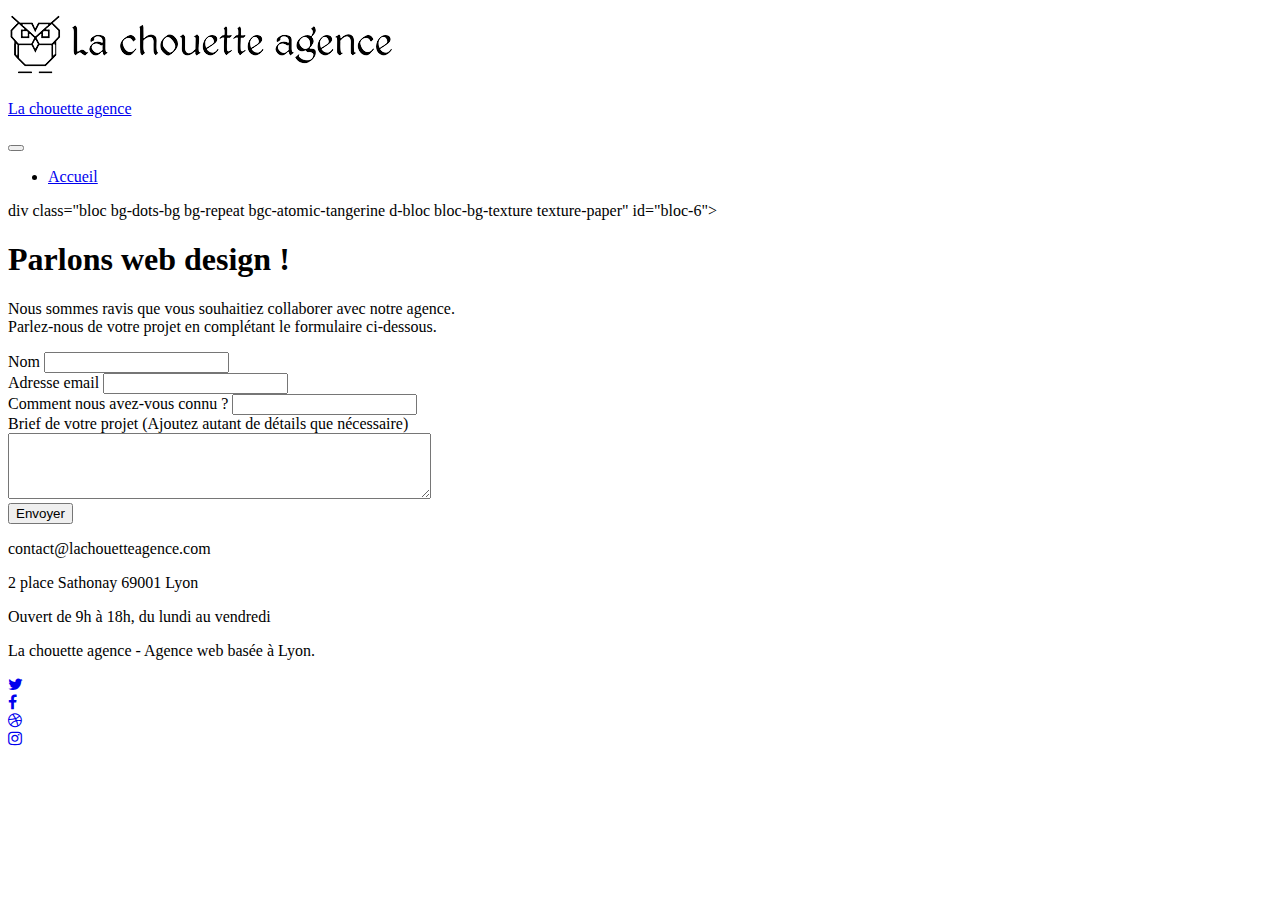
==== contact.html @ 49ca0ab7 "html" ====
<!doctype html>
<html lang="fr">
   <head>
      <meta charset="utf-8">
      <meta name="keywords" content="agence, design, lyon, la chouette agence">
      <meta name="description" content="La chouette agence est une entreprise de webdesign située à Lyon">
      <meta name="viewport" content="width=device-width, initial-scale=1.0, viewport-fit=cover">
      <meta name="robots" content="index, follow">
      <link rel="shortcut icon" type="image/jpg" href="favicon.jpg">
      <link rel="stylesheet" type="text/css" href="./css/bootstrap.min.css">
      <link rel="stylesheet" type="text/css" href="style.min.css">
      <link rel="stylesheet" type="text/css" href="./css/font-awesome.css">
      <link rel="stylesheet" type="text/css" href="./css/et-line.min.css">
      <link href="https://anissa95.github.io/P4_original/index.html" rel="canonical">
      <meta property="og:locale" content="fr_FR">
      <meta property="og:type" content="website">
      <meta property="og:title" content="la chouette agence">
      <meta property="og:url" content="https://anissa95.github.io/P4_original/index.html">
      <meta property="og:description" content="Créez votre site web avec La chouette agence située à Lyon ">
      <meta property="og:image" content="https://anissa95.github.io/P4/img/la-chouette-agence-banniere.jpg">
      <meta property="og:site_name" content="La chouette agence Entreprise Webdesign à Lyon">
      <script defer src="./js/jquery-2.1.0.min.js"></script>
      <script defer src="./js/bootstrap.min.js"></script>
      <script defer src="./js/blocs.min.js"></script>
      <script defer src="./js/jquery.touchSwipe.min.js"></script>
      <script defer src="./js/gmaps.min.js"></script>
      <title>Formulaire de contact</title>
   </head>
   <body>
      <header>
         <div class="bloc bgc-white l-bloc " id="bloc-0">
            <div class="container bloc-sm">
               <nav class="navbar row">
                  <div class="navbar-header">
                     <a class="navbar-brand" href="index.html"title="page d'accueil">
                        <img src="img/la-chouette-agence.png" alt="bannière"/>
                        <p>La chouette agence</p>
                     </a>
                     <button id="nav-toggle" type="button" class="ui-navbar-toggle navbar-toggle" data-toggle="collapse" data-target=".navbar-1">
                     <span class="sr-only">Toggle navigation</span>
                     <span class="icon-bar"></span>
                     <span class="icon-bar"></span>
                     <span class="icon-bar"></span>
                     </button>
                  </div>
                  <div class="collapse navbar-collapse navbar-1 special-dropdown-nav">
                     <ul class="site-navigation nav navbar-nav">
                        <li>
                           <a href="index.html">Accueil</a>
                        </li>
                     </ul>
                  </div>
               </nav>
            </div>
         </div>
      </header>
      <main>
         div class="bloc bg-dots-bg bg-repeat bgc-atomic-tangerine d-bloc bloc-bg-texture texture-paper" id="bloc-6">
         <div class="container bloc-lg">
            <div class="row">
               <div class="col-sm-12">
                  <h1 class="text-center hero-bloc-text tc-white">
                     Parlons web design !
                  </h1>
                  <p class="text-center mg-lg tc-white tight-width-whitespace">
                     Nous sommes ravis que vous souhaitiez collaborer avec notre agence.<br>
                     Parlez-nous de votre projet en complétant le formulaire ci-dessous.
                  </p>
               </div>
            </div>
         </div>
         <div class="bloc bgc-white l-bloc" id="bloc-7">
            <div class="container bloc-lg">
               <div class="row">
                  <div class="col-sm-6">
                     <form id="form_1" novalidate success-msg="Your message has been sent." fail-msg="Sorry it seems that our mail server is not responding, Sorry for the inconvenience!">
                        <div class="form-group">
                           <label>
                           Nom
                           <input id="name" class="form-control" title="entrez votre nom"required />
                           </label>
                        </div>
                        <div class="form-group">
                           <label>
                           Adresse email
                           <input id="email" class="form-control" title="entrez votre email" required />
                           </label>
                        </div>
                        <div class="form-group">
                           <label>
                           Comment nous avez-vous connu ?
                           <input class="form-control" title="comment nous avez-vous connu" required id="input_504" />
                           </label>
                        </div>
                        <div class="form-group">
                           <label>
                           Brief de votre projet (Ajoutez autant de détails que nécessaire)<br>
                           <textarea id="message" class="form-control" rows="4" cols="50" title="Détaillez le projet"required></textarea>
                           </label>
                        </div>
                        <button class="bloc-button btn btn-lg btn-block cta-hero btn-atomic-tangerine" title="Envoi du formulaire"type="submit">
                        Envoyer
                        </button>
                     </form>
                  </div>
                  <div class="col-sm-6">
                     <p>contact@lachouetteagence.com</p>
                     <p>2 place Sathonay 69001 Lyon</p>
                     <p>Ouvert de 9h à 18h, du lundi au vendredi</p>
                  </div>
               </div>
            </div>
         </div>
      </main>
      <section>
         <a class="bloc-button btn btn-d scrollToTop" onclick="scrollToTarget('1')"></a>
      </section>
      <footer>
         <div class="col-sm-12">
         <p>La chouette agence - Agence web basée à Lyon.</p>
         <div class="row row-no-gutters social">
         <div class="col-sm-3">
            <div class="text-center">
               <a class="social" href="contact.html" title="Twitter"><span class="fa fa-twitter icon-md"></span></a>
            </div>
         </div>
         <div class="col-sm-3">
            <div class="text-center">
               <a class="social" href="contact.html" title="Facebook"><span class="fa fa-facebook icon-md"></span></a>
            </div>
         </div>
         <div class="col-sm-3">
            <div class="text-center">
               <a class="social" href="contact.html" title="Dribble"><span class="fa fa-dribbble icon-md"></span></a>
            </div>
         </div>
         <div class="col-sm-3">
            <div class="text-center">
               <a class="social" href="contact.html" title="Instagram"><span class="fa fa-instagram icon-md"></span></a>
            </div>
         </div>
      </footer>
   </body>
</html>
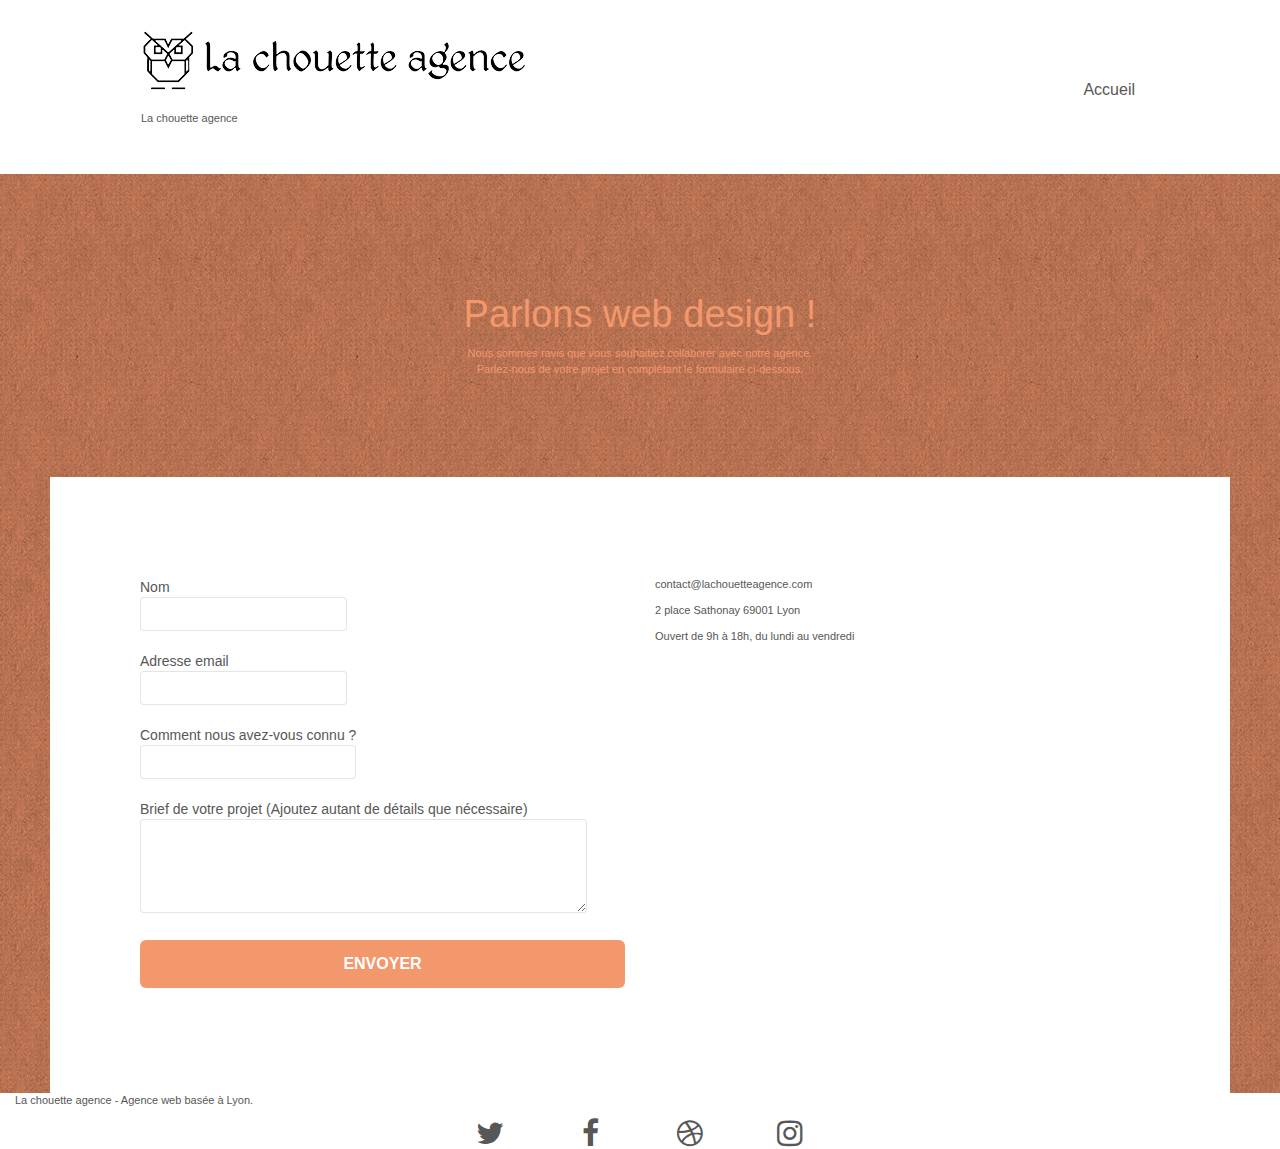
==== commit 81bf995b: "modifs html" ====
--- a/contact.html
+++ b/contact.html
@@ -2,7 +2,6 @@
 <html lang="fr">
    <head>
       <meta charset="utf-8">
-      <meta name="keywords" content="agence, design, lyon, la chouette agence">
       <meta name="description" content="La chouette agence est une entreprise de webdesign située à Lyon">
       <meta name="viewport" content="width=device-width, initial-scale=1.0, viewport-fit=cover">
       <meta name="robots" content="index, follow">
@@ -55,7 +54,7 @@
          </div>
       </header>
       <main>
-         div class="bloc bg-dots-bg bg-repeat bgc-atomic-tangerine d-bloc bloc-bg-texture texture-paper" id="bloc-6">
+         <div class="bloc bg-dots-bg bg-repeat bgc-atomic-tangerine d-bloc bloc-bg-texture texture-paper" id="bloc-6">
          <div class="container bloc-lg">
             <div class="row">
                <div class="col-sm-12">
--- a/style.min.css
+++ b/style.min.css
@@ -0,0 +1,1042 @@
+body {
+    margin: 0;
+    padding: 0;
+    background: #FFF;
+    overflow-x: hidden;
+    
+}
+
+
+a,
+button {
+    transition: all .3s ease-in-out;
+    outline: none!important;
+}
+
+a:hover {
+    text-decoration: none;
+    cursor: pointer;
+}
+
+#page-loading-blocs-notifaction {
+    position: fixed;
+    top: 0;
+    bottom: 0;
+    width: 100%;
+    z-index: 100000;
+    background: #FFFFFF url("img/pageload-spinner.gif") no-repeat center center;
+}
+
+.bloc {
+    width: 100%;
+    clear: both;
+    background: 50% 50% no-repeat;
+    padding: 0 50px;
+    -webkit-background-size: cover;
+    -moz-background-size: cover;
+    -o-background-size: cover;
+    background-size: cover;
+    position: relative;
+}
+
+.bloc .container {
+    padding-left: 0;
+    padding-right: 0;
+}
+
+.bloc-lg {
+    padding: 100px 50px;
+}
+
+.bloc-md {
+    padding: 50px;
+}
+
+.bloc-sm {
+    padding: 20px 50px;
+}
+
+.bg-center,
+.bg-l-edge,
+.bg-r-edge,
+.bg-t-edge,
+.bg-b-edge,
+.bg-tl-edge,
+.bg-bl-edge,
+.bg-tr-edge,
+.bg-br-edge,
+.bg-repeat {
+    -webkit-background-size: auto!important;
+    -moz-background-size: auto!important;
+    -o-background-size: auto!important;
+    background-size: auto!important;
+}
+
+.bg-repeat {
+    background: repeat;
+}
+
+.bg-t-edge {
+    background: top no-repeat;
+}
+
+.bloc-bg-texture::before {
+    content: "";
+    background-size: 2px 2px;
+    position: absolute;
+    top: 0;
+    bottom: 0;
+    left: 0;
+    right: 0;
+}
+
+.texture-paper::before {
+    background: url("img/texture-paper.png");
+    background-size: 280px 280px;
+}
+
+.b-parallax {
+    background-attachment: fixed;
+}
+
+.d-bloc {
+    color: rgba(255, 255, 255, .7);
+}
+
+.d-bloc button:hover {
+    color: rgba(255, 255, 255, .9);
+}
+
+.d-bloc .icon-round,
+.d-bloc .icon-square,
+.d-bloc .icon-rounded,
+.d-bloc .icon-semi-rounded-a,
+.d-bloc .icon-semi-rounded-b {
+    border-color: rgba(255, 255, 255, .9);
+}
+
+.d-bloc .divider-h span {
+    border-color: rgba(255, 255, 255, .2);
+}
+
+.d-bloc .a-btn,
+.d-bloc .navbar a,
+.d-bloc .navbar-brand,
+.d-bloc a .icon-sm,
+.d-bloc a .icon-md,
+.d-bloc a .icon-lg,
+.d-bloc a .icon-xl,
+.d-bloc h1 a,
+.d-bloc h2 a,
+.d-bloc h3 a,
+.d-bloc h4 a,
+.d-bloc h5 a,
+.d-bloc h6 a,
+.d-bloc p a {
+    color: rgba(255, 255, 255, .6);
+}
+
+.d-bloc .a-btn:hover,
+.d-bloc .navbar a:hover,
+.d-bloc .navbar-brand:hover,
+.d-bloc a:hover .icon-sm,
+.d-bloc a:hover .icon-md,
+.d-bloc a:hover .icon-lg,
+.d-bloc a:hover .icon-xl,
+.d-bloc h1 a:hover,
+.d-bloc h2 a:hover,
+.d-bloc h3 a:hover,
+.d-bloc h4 a:hover,
+.d-bloc h5 a:hover,
+.d-bloc h6 a:hover,
+.d-bloc p a:hover {
+    color: rgba(255, 255, 255, 1);
+}
+
+.d-bloc .navbar-toggle .icon-bar {
+    background: rgba(255, 255, 255, 1);
+}
+
+.d-bloc .btn-wire,
+.d-bloc .btn-wire:hover {
+    color: rgba(255, 255, 255, 1);
+    border-color: rgba(255, 255, 255, 1);
+}
+
+.d-bloc .panel {
+    color: rgba(0, 0, 0, .5);
+}
+
+.d-bloc .panel button:hover {
+    color: rgba(0, 0, 0, .7);
+}
+
+.d-bloc .panel icon {
+    border-color: rgba(0, 0, 0, .7);
+}
+
+.d-bloc .panel .divider-h span {
+    border-color: rgba(0, 0, 0, .1);
+}
+
+.d-bloc .panel .a-btn {
+    color: rgba(0, 0, 0, .6);
+}
+
+.d-bloc .panel .a-btn:hover {
+    color: rgba(0, 0, 0, 1);
+}
+
+.d-bloc .panel .btn-wire,
+.d-bloc .panel .btn-wire:hover {
+    color: rgba(0, 0, 0, .7);
+    border-color: rgba(0, 0, 0, .3);
+}
+
+.d-bloc .panel,
+.l-bloc {
+    color: rgba(0, 0, 0, .5);
+}
+
+.d-bloc .panel button:hover,
+.l-bloc button:hover {
+    color: rgba(0, 0, 0, .7);
+}
+
+.l-bloc .icon-round,
+.l-bloc .icon-square,
+.l-bloc .icon-rounded,
+.l-bloc .icon-semi-rounded-a,
+.l-bloc .icon-semi-rounded-b {
+    border-color: rgba(0, 0, 0, .7);
+}
+
+.d-bloc .panel .divider-h span,
+.l-bloc .divider-h span {
+    border-color: rgba(0, 0, 0, .1);
+}
+
+.d-bloc .panel .a-btn,
+.l-bloc .a-btn,
+.l-bloc .navbar a,
+.l-bloc .navbar-brand,
+.l-bloc a .icon-sm,
+.l-bloc a .icon-md,
+.l-bloc a .icon-lg,
+.l-bloc a .icon-xl,
+.l-bloc h1 a,
+.l-bloc h2 a,
+.l-bloc h3 a,
+.l-bloc h4 a,
+.l-bloc h5 a,
+.l-bloc h6 a,
+.l-bloc p a {
+    color: rgba(0, 0, 0, .6);
+}
+
+.d-bloc .panel .a-btn:hover,
+.l-bloc .a-btn:hover,
+.l-bloc .navbar a:hover,
+.l-bloc .navbar-brand:hover,
+.l-bloc a:hover .icon-sm,
+.l-bloc a:hover .icon-md,
+.l-bloc a:hover .icon-lg,
+.l-bloc a:hover .icon-xl,
+.l-bloc h1 a:hover,
+.l-bloc h2 a:hover,
+.l-bloc h3 a:hover,
+.l-bloc h4 a:hover,
+.l-bloc h5 a:hover,
+.l-bloc h6 a:hover,
+.l-bloc p a:hover {
+    color: rgba(0, 0, 0, 1);
+}
+
+.l-bloc .navbar-toggle .icon-bar {
+    color: rgba(0, 0, 0, .6);
+}
+
+.d-bloc .panel .btn-wire,
+.d-bloc .panel .btn-wire:hover,
+.l-bloc .btn-wire,
+.l-bloc .btn-wire:hover {
+    color: rgba(0, 0, 0, .7);
+    border-color: rgba(0, 0, 0, .3);
+}
+
+.voffset {
+    margin-top: 30px;
+}
+
+.voffset-lg {
+    margin-top: 80px;
+}
+
+.row-no-gutters {
+    margin-right: 0;
+    margin-left: 0;
+}
+
+.row.row-no-gutters > [class^="col-"],
+.row.row-no-gutters > [class*=" col-"] {
+    padding-right: 0;
+    padding-left: 0;
+}
+
+#bloc-1-hero h1 {
+    font-size: 32px;
+}
+
+.navbar {
+    margin-bottom: 0;
+    z-index: 1;
+}
+
+.navbar-brand {
+    height: auto;
+    padding: 3px 15px;
+    font-size: 25px;
+    font-weight: normal;
+    font-weight: 600;
+    line-height: 44px;
+}
+
+.navbar-brand img {
+    max-height: 200px;
+    margin: 0 5px 0 0;
+    display: inline;
+}
+
+.navbar-brand img[src$=svg] {
+    min-width: 100px;
+}
+
+.nav-center .navbar-brand img {
+    margin: 0;
+}
+
+.navbar .nav {
+    padding-top: 2px;
+    margin-right: -16px;
+    float: right;
+    z-index: 1;
+}
+
+.nav > li {
+    float: left;
+    margin-top: 4px;
+    font-size: 16px;
+}
+
+.navbar-nav .open .dropdown-menu > li > a {
+    text-align: inherit;
+}
+
+.nav > li a:hover,
+.nav > li a:focus {
+    background: transparent;
+}
+
+.navbar-toggle {
+    margin: 10px 10px 0 0;
+    border: 0px;
+}
+
+.navbar-toggle:hover {
+    background: transparent!important;
+}
+
+.navbar-toggle .icon-bar {
+    background-color: rgba(0, 0, 0, .5);
+    width: 26px;
+}
+
+.nav-invert .navbar .nav {
+    float: left;
+}
+
+.nav-invert .navbar-header,
+.nav-invert .navbar-brand {
+    float: right;
+    position: relative;
+    z-index: 2;
+}
+
+@media (min-width: 768px) {
+    .site-navigation {
+        position: absolute;
+        top: 50%;
+        right: 20px;
+        transform: translate(0, -50%);
+        -webkit-transform: translateY(-50%);
+    }
+    .nav > li .dropdown-menu a,
+    .nav > li .dropdown-menu a:hover {
+        color: #484848;
+    }
+    .nav-invert .site-navigation {
+        left: 0;
+        right: 0;
+    }
+    .nav-center {
+        text-align: center;
+    }
+    .nav-center .navbar-header {
+        width: 100%;
+    }
+    .nav-center .navbar-header,
+    .nav-center .navbar-brand,
+    .nav-center .nav > li {
+        float: none;
+        display: inline-block;
+    }
+    .nav-center .site-navigation {
+        position: relative;
+        width: 100%;
+        right: 0;
+        margin-right: 0px;
+        margin-top: 20px;
+    }
+    .nav-center.mini-nav .navbar-toggle {
+        float: none;
+        margin: 10px auto 0;
+    }
+}
+
+.nav > li > .dropdown a {
+    background: none!important;
+    display: block;
+    padding: 14px 15px;
+}
+
+nav .caret {
+    margin: 0 5px;
+}
+
+.dropdown-menu .dropdown-menu {
+    top: -8px;
+    left: 100%;
+}
+
+.dropdown-menu .dropmenu-flow-right {
+    top: 100%;
+    left: 0;
+    margin-left: -1px;
+    border-top-left-radius: 0;
+    border-top-right-radius: 0;
+}
+
+.dropdown-menu .dropdown span {
+    border: 4px solid black;
+    border-top-color: transparent;
+    border-right-color: transparent;
+    border-bottom-color: transparent;
+    margin: 6px -5px 0 0!important;
+    float: right;
+}
+
+.mg-md {
+    margin-top: 10px;
+    margin-bottom: 20px;
+}
+
+.mg-lg {
+    margin-top: 10px;
+    margin-bottom: 40px;
+}
+
+.btn {
+    margin: 0 5px 5px 0;
+}
+
+.btn.pull-right {
+    margin: 0 0 5px 5px;
+}
+
+.btn-d,
+.btn-d:hover,
+.btn-d:focus {
+    color: #FFF;
+    background: rgba(0, 0, 0, .3);
+}
+
+button {
+    outline: none!important;
+}
+
+.btn-rd {
+    border-radius: 40px;
+}
+
+.btn-clean {
+    border: 1px solid rgba(0, 0, 0, .08);
+    border-bottom-color: rgba(0, 0, 0, .1);
+    text-shadow: 0 1px 0 rgba(0, 0, 1, .1);
+    box-shadow: 0 1px 3px rgba(0, 0, 1, .25), inset 0 1px 0 0 rgba(255, 255, 255, .15);
+}
+
+.icon-md {
+    font-size: 30px!important;
+}
+
+.icon-lg {
+    font-size: 60px!important;
+}
+
+.sm-shadow {
+    text-shadow: 0 1px 2px rgba(0, 0, 0, .3);
+}
+
+.panel-sq,
+.panel-sq .panel-heading,
+.panel-sq .panel-footer {
+    border-radius: 0;
+}
+
+.panel-rd {
+    border-radius: 30px;
+}
+
+.panel-rd .panel-heading {
+    border-radius: 29px 29px 0 0;
+}
+
+.panel-rd .panel-footer {
+    border-radius: 0 0 29px 29px;
+}
+
+.form-control {
+    border-color: rgba(0, 0, 0, .1);
+    box-shadow: none;
+}
+
+.scrollToTop {
+    width: 40px;
+    height: 40px;
+    position: fixed;
+    bottom: 20px;
+    right: 20px;
+    opacity: 0;
+    z-index: 500;
+    transition: all .3s ease-in-out;
+}
+
+.scrollToTop span {
+    margin-top: 6px;
+}
+
+.showScrollTop {
+    font-size: 14px;
+    opacity: 1;
+}
+
+a[data-lightbox] {
+    position: relative;
+    display: block;
+    text-align: center;
+}
+
+a[data-lightbox]:hover::before {
+    content: "+";
+    font-family: "HelveticaNeue-Light", "Helvetica Neue Light", "Helvetica Neue", Helvetica, Arial;
+    font-size: 32px;
+    width: 50px;
+    height: 50px;
+    margin-left: -25px;
+    border-radius: 50%;
+    background: rgba(0, 0, 0, .6);
+    color: #FFF;
+    font-weight: 100;
+    z-index: 1;
+    position: absolute;
+    top: 50%;
+    transform: translateY(-50%);
+    -webkit-transform: translateY(-50%);
+}
+
+a[data-lightbox]:hover img {
+    opacity: 0.6;
+    -webkit-animation-fill-mode: none;
+    animation-fill-mode: none;
+}
+
+#lightbox-modal {
+    display: flex;
+    align-items: center;
+}
+
+#lightbox-modal .modal-dialog {
+    width: 90%;
+    max-width: 900px;
+    margin: 0 auto 0;
+}
+
+#lightbox-modal .modal-dialog img {
+    max-height: 90vh;
+    margin: 0 auto;
+}
+
+.lightbox-caption {
+    padding: 20px;
+    color: #FFF;
+    background: rgba(0, 0, 0, .5);
+    position: absolute;
+    left: 15px;
+    right: 15px;
+    bottom: 5px;
+}
+
+.close-lightbox {
+    color: #FFF;
+    font-size: 30px;
+    position: absolute;
+    top: 20px;
+    right: 20px;
+    z-index: 20;
+    background: rgba(0, 0, 0, .5);
+    border: none;
+    line-height: 30px;
+    padding: 0 9px 5px;
+    opacity: 0.3;
+}
+
+.close-lightbox:hover,
+.next-lightbox:hover,
+.prev-lightbox:hover {
+    opacity: 1.0;
+    color: #FFF;
+}
+
+.next-lightbox,
+.prev-lightbox {
+    font-size: 20px;
+    color: rgba(255, 255, 255, .9);
+    background: rgba(0, 0, 0, .5);
+    transition: all .2s ease-in-out;
+    position: absolute;
+    top: 45%;
+    z-index: 1;
+    opacity: 0.4;
+}
+
+.next-lightbox {
+    padding: 6px 8px 1px 13px;
+    right: 25px;
+}
+
+.prev-lightbox {
+    padding: 6px 13px 1px 10px;
+    left: 25px;
+}
+
+.snapshot-lb .modal-body {
+    padding-bottom: 45px;
+}
+
+.snapshot-lb .lightbox-caption {
+    padding: 0;
+    color: rgba(0, 0, 0, .5);
+    background: none;
+}
+
+h1,
+h2,
+h3,
+h4,
+h5,
+h6,
+p,
+label,
+.btn,
+a {
+    font-family: "helvetica";
+    font-weight: 400;
+    color: #575757!important;
+}
+
+.container {
+    max-width: 1000px;
+}
+
+.hero-bloc-text {
+    font-size: 38px;
+}
+
+.hero-bloc-text-sub {
+    font-size: 36px;
+}
+
+.statement-bloc-text {
+    line-height: 26px;
+    font-style: italic;
+    font-size: 20px;
+    text-align: center;
+    font-weight: lighter;
+    max-width: 520px;
+    margin: auto auto auto auto;
+}
+
+p {
+    font-size: 11px;
+}
+
+.tight-width-whitespace {
+    max-width: 600px;
+    margin: auto auto auto auto;
+}
+
+.h1 {
+    font-size: 20px;
+    font-family: "Open Sans";
+}
+
+.cta-hero {
+    margin-top: 22px;
+    color: #FFFFFF!important;
+    text-transform: uppercase;
+    padding: 12px 28px 12px 28px;
+    font-size: 16px;
+    font-weight: 700;
+}
+
+.social {
+    max-width: 400px;
+    margin: auto auto auto auto;
+}
+
+h2 {
+    font-size: 22px;
+    line-height: 1.4em;
+}
+
+h3 {
+    font-size: 15px;
+    text-transform: uppercase;
+    font-weight: 700;
+    color: #333333!important;
+}
+
+.med-width-whitespace {
+    max-width: 800px;
+    margin: auto auto auto auto;
+    box-shadow: 0px 0px 0px #000000;
+}
+
+h1 {
+    color: #333333!important;
+}
+
+h4 {
+    color: #333333!important;
+}
+
+.icons {
+    margin-bottom: 14px;
+    margin-top: 24px;
+}
+
+.white {
+    color: #FFFFFF!important;
+}
+
+.portfolio-thumb {
+    margin-bottom: 24px;
+}
+
+.portfolio-row {
+    margin-bottom: 44px;
+    margin-top: 50px;
+}
+
+.avatar {
+    box-shadow: 0px 4px 9px rgba(0, 0, 0, 0.3);
+}
+
+.black-background {
+    background-color: rgba(165, 147, 99, 0.7);
+    padding: 40px 40px 40px 40px;
+}
+
+.bold-link {
+    font-weight: 900;
+    text-decoration: underline!important;
+}
+
+.bgc-white {
+    background-color: #FFFFFF;
+}
+
+.bgc-dark-slate-blue {
+    background-color: #364577;
+}
+
+.bgc-atomic-tangerine {
+    background-color: #F3976C;
+}
+
+.tc-white {
+    color: #F3976C!important;
+}
+
+.btn-atomic-tangerine {
+    background: #F3976C;
+    color: #FFFFFF!important;
+}
+
+.btn-atomic-tangerine:hover {
+    background: #c27956!important;
+    color: #FFFFFF!important;
+}
+
+.ltc-white {
+    color: #FFFFFF!important;
+}
+
+.ltc-white:hover {
+    color: #cccccc!important;
+}
+
+.ltc-atomic-tangerine {
+    color: #F3976C!important;
+}
+
+.ltc-atomic-tangerine:hover {
+    color: #c27956!important;
+}
+
+.icon-dark-slate-blue {
+    color: #364577!important;
+    border-color: #364577!important;
+}
+
+.bg-dots-bg {
+    background-image: url("img/dots-bg.png");
+}
+
+.bg-lines-h2-bg {
+    background-image: url("img/lines-h2-bg.png");
+}
+
+.bg-banniere {
+    background-image: url("img/la-chouette-agence-banniere.jpg");
+}
+
+.bg-presentation {
+    background-image: url("img/image-de-presentation.bmp");
+}
+
+@media (max-width: 1024px) {
+    .bloc {
+        padding-left: 20px;
+        padding-right: 20px;
+    }
+    .bloc.full-width-bloc,
+    .bloc-tile-2.full-width-bloc .container,
+    .bloc-tile-3.full-width-bloc .container,
+    .bloc-tile-4.full-width-bloc .container {
+        padding-left: 0;
+        padding-right: 0;
+    }
+}
+
+@media (max-width: 992px) and (min-width: 768px) {
+    .navbar .nav {
+        max-width: 80%
+    }
+    .nav-center.navbar .nav {
+        max-width: 100%
+    }
+}
+
+@media only screen and (min-device-width: 768px) and (max-device-width: 1024px) and (orientation: landscape) {
+    .b-parallax {
+        background-attachment: scroll;
+    }
+}
+
+@media only screen and (min-device-width: 1024px) and (max-device-width: 1366px) and (-webkit-min-device-pixel-ratio: 1.5) {
+    .b-parallax {
+        background-attachment: scroll;
+    }
+}
+
+@media (max-width: 991px) {
+    .container {
+        width: 100%;
+    }
+    .b-parallax {
+        background-attachment: scroll;
+    }
+    .page-container,
+    #hero-bloc {
+        overflow-x: hidden;
+        position: relative;
+    }
+    .bloc {
+        padding-left: constant(safe-area-inset-left);
+        padding-right: constant(safe-area-inset-right);
+    }
+    .bloc-group,
+    .bloc-group .bloc {
+        display: block;
+        width: 100%;
+    }
+    .bloc-fill-screen .fill-bloc-top-edge,
+    .bloc-fill-screen .fill-bloc-bottom-edge {
+        padding: 0 20px;
+        padding-left: constant(safe-area-inset-left);
+        padding-right: constant(safe-area-inset-right);
+    }
+}
+
+@media (max-width: 767px) {
+    .page-container {
+        overflow-x: hidden;
+        position: relative;
+    }
+    h1,
+    h2,
+    h3,
+    h4,
+    h5,
+    h6,
+    p,
+    #disqus_thread {
+        padding-left: 10px!important;
+        padding-right: 10px!important;
+    }
+    .b-parallax {
+        background-attachment: scroll;
+    }
+    .navbar .nav {
+        padding-top: 0;
+        border-top: 1px solid rgba(0, 0, 0, .2);
+        float: none!important;
+    }
+    .navbar.row {
+        margin-left: 0;
+        margin-right: 0;
+    }
+    .site-navigation {
+        position: inherit;
+        transform: none;
+        -webkit-transform: none;
+        -ms-transform: none;
+    }
+    .nav > li {
+        margin-top: 0;
+        border-bottom: 1px solid rgba(0, 0, 0, .1);
+        background: rgba(0, 0, 0, .05);
+        text-align: left;
+        padding-left: 15px;
+        width: 100%;
+    }
+    .nav > li:hover {
+        background: rgba(0, 0, 0, .08);
+    }
+    .dropdown .dropdown a .caret {
+        float: none;
+        margin: 5px 0 0 10px!important;
+        border: 4px solid black;
+        border-bottom-color: transparent;
+        border-right-color: transparent;
+        border-left-color: transparent;
+    }
+    #hero-bloc .navbar .nav {
+        background: rgba(0, 0, 0, .8);
+    }
+    #hero-bloc .navbar .nav a {
+        color: rgba(255, 255, 255, .6);
+    }
+    .hero {
+        padding: 50px 0;
+    }
+    .hero-nav {
+        left: -1px;
+        right: -1px;
+    }
+    .navbar-collapse {
+        padding: 0;
+        overflow-x: hidden;
+        -webkit-box-shadow: none;
+        box-shadow: none;
+    }
+    .navbar-brand img {
+        max-height: 40px;
+        width: auto;
+    }
+    .nav-invert .navbar-header {
+        float: none;
+        width: 100%;
+    }
+    .nav-invert .navbar-toggle {
+        float: left;
+        margin-left: 10px;
+    }
+    .bloc {
+        padding-left: 0;
+        padding-right: 0;
+    }
+    .bloc-xxl,
+    .bloc-xl,
+    .bloc-lg {
+        padding: 40px 0;
+    }
+    .bloc-sm,
+    .bloc-md {
+        padding-left: 0;
+        padding-right: 0;
+    }
+    .bloc-tile-2 .container,
+    .bloc-tile-3 .container,
+    .bloc-tile-4 .container,
+    .bloc-fill-screen .fill-bloc-top-edge,
+    .bloc-fill-screen .fill-bloc-bottom-edge {
+        padding-left: 0;
+        padding-right: 0;
+    }
+    .a-block {
+        padding: 0 10px;
+    }
+    .btn-dwn {
+        display: none;
+    }
+    .voffset {
+        margin-top: 5px;
+    }
+    .voffset-md {
+        margin-top: 20px;
+    }
+    .voffset-lg {
+        margin-top: 30px;
+    }
+    form {
+        padding: 5px;
+    }
+    .close-lightbox {
+        display: inline-block;
+    }
+    .blocsapp-device-iphone5 {
+        background-size: 216px 425px;
+        padding-top: 60px;
+        width: 216px;
+        height: 425px;
+    }
+    .blocsapp-device-iphone5 img {
+        width: 180px;
+        height: 320px;
+    }
+}
+
+@media (max-width: 400px) {
+    .bloc {
+        padding-left: 0;
+        padding-right: 0;
+    }
+}
+
+@media (max-width: 767px) {
+    .bloc-mob-center-text {
+        text-align: center;
+    }
+}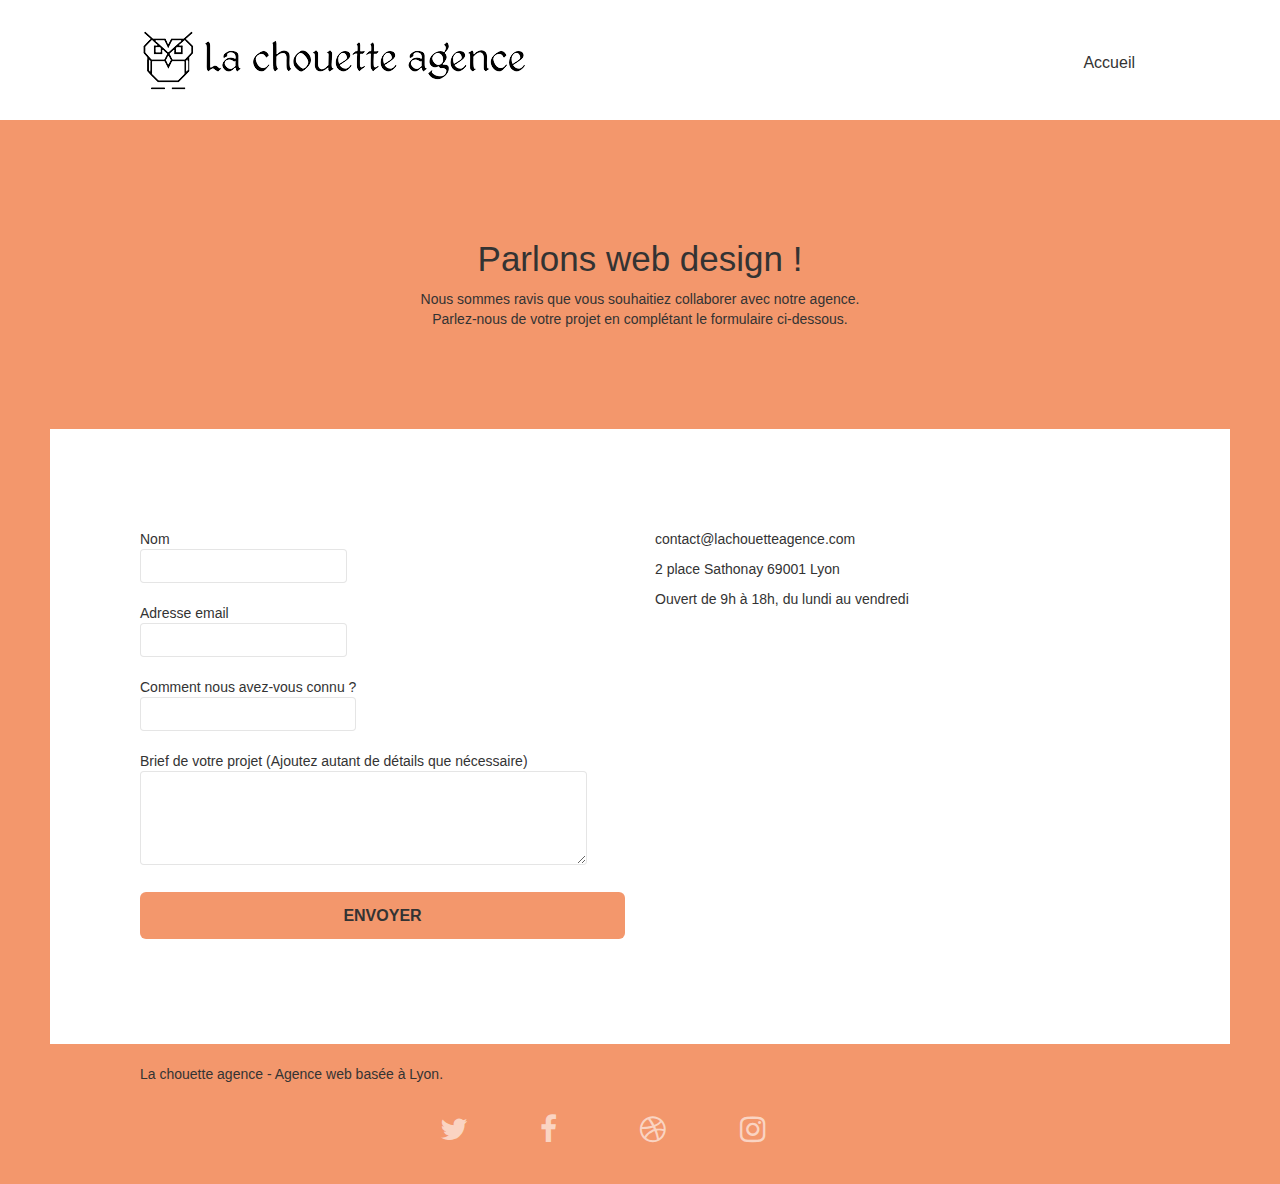
==== commit c6a6c042: "raccords" ====
--- a/contact.html
+++ b/contact.html
@@ -33,7 +33,6 @@
                   <div class="navbar-header">
                      <a class="navbar-brand" href="index.html"title="page d'accueil">
                         <img src="img/la-chouette-agence.png" alt="bannière"/>
-                        <p>La chouette agence</p>
                      </a>
                      <button id="nav-toggle" type="button" class="ui-navbar-toggle navbar-toggle" data-toggle="collapse" data-target=".navbar-1">
                      <span class="sr-only">Toggle navigation</span>
@@ -115,6 +114,9 @@
          <a class="bloc-button btn btn-d scrollToTop" onclick="scrollToTarget('1')"></a>
       </section>
       <footer>
+		<div class="bloc bgc-atomic-tangerine d-bloc" id="bloc-8">
+			<div class="container bloc-sm">
+				<div class="row">  
          <div class="col-sm-12">
          <p>La chouette agence - Agence web basée à Lyon.</p>
          <div class="row row-no-gutters social">
--- a/style.min.css
+++ b/style.min.css
@@ -3,6 +3,7 @@
     padding: 0;
     background: #FFF;
     overflow-x: hidden;
+    font-size: 14px;
     
 }
 
@@ -91,7 +92,6 @@
 }
 
 .texture-paper::before {
-    background: url("img/texture-paper.png");
     background-size: 280px 280px;
 }
 
@@ -651,7 +651,7 @@
 a {
     font-family: "helvetica";
     font-weight: 400;
-    color: #575757!important;
+    color: #333333!important;
 }
 
 .container {
@@ -659,7 +659,7 @@
 }
 
 .hero-bloc-text {
-    font-size: 38px;
+    font-size: 35px;
 }
 
 .hero-bloc-text-sub {
@@ -677,7 +677,7 @@
 }
 
 p {
-    font-size: 11px;
+    font-size: 14px;
 }
 
 .tight-width-whitespace {
@@ -702,6 +702,9 @@
 .social {
     max-width: 400px;
     margin: auto auto auto auto;
+    display: flex;
+    justify-content: space-between;
+    padding: 10px 0 10px 0;
 }
 
 h2 {
@@ -736,7 +739,7 @@
 }
 
 .white {
-    color: #FFFFFF!important;
+    color: #333333!important;
 }
 
 .portfolio-thumb {
@@ -753,7 +756,7 @@
 }
 
 .black-background {
-    background-color: rgba(165, 147, 99, 0.7);
+    background-color: #F3976C;
     padding: 40px 40px 40px 40px;
 }
 
@@ -767,20 +770,20 @@
 }
 
 .bgc-dark-slate-blue {
-    background-color: #364577;
+    background-color: #333333;
 }
 
 .bgc-atomic-tangerine {
-    background-color: #F3976C;
+    background-color: #F3976C!important;
 }
 
 .tc-white {
-    color: #F3976C!important;
+    background-color: #F3976C!important;
 }
 
 .btn-atomic-tangerine {
     background: #F3976C;
-    color: #FFFFFF!important;
+    color: #333333!important;
 }
 
 .btn-atomic-tangerine:hover {
@@ -789,7 +792,7 @@
 }
 
 .ltc-white {
-    color: #FFFFFF!important;
+    color: #333333!important;
 }
 
 .ltc-white:hover {
@@ -805,24 +808,19 @@
 }
 
 .icon-dark-slate-blue {
-    color: #364577!important;
-    border-color: #364577!important;
-}
-
-.bg-dots-bg {
-    background-image: url("img/dots-bg.png");
-}
-
-.bg-lines-h2-bg {
-    background-image: url("img/lines-h2-bg.png");
+    color: #333333!important;
+    border-color: #333333!important;
 }
 
 .bg-banniere {
-    background-image: url("img/la-chouette-agence-banniere.jpg");
-}
-
+    background-image: url("img/la-chouette-agence-banniere.png");
+}
 .bg-presentation {
-    background-image: url("img/image-de-presentation.bmp");
+    background-image: url(img/image-de-presentation.png);
+}
+.bloc bgc-atomic-tangerine d-bloc {
+    background-color: #F3976C;
+    color: #333333;
 }
 
 @media (max-width: 1024px) {
@@ -1026,6 +1024,9 @@
         width: 180px;
         height: 320px;
     }
+    .bloc-mob-center-text {
+        text-align: center;
+    }
 }
 
 @media (max-width: 400px) {
@@ -1035,8 +1036,3 @@
     }
 }
 
-@media (max-width: 767px) {
-    .bloc-mob-center-text {
-        text-align: center;
-    }
-}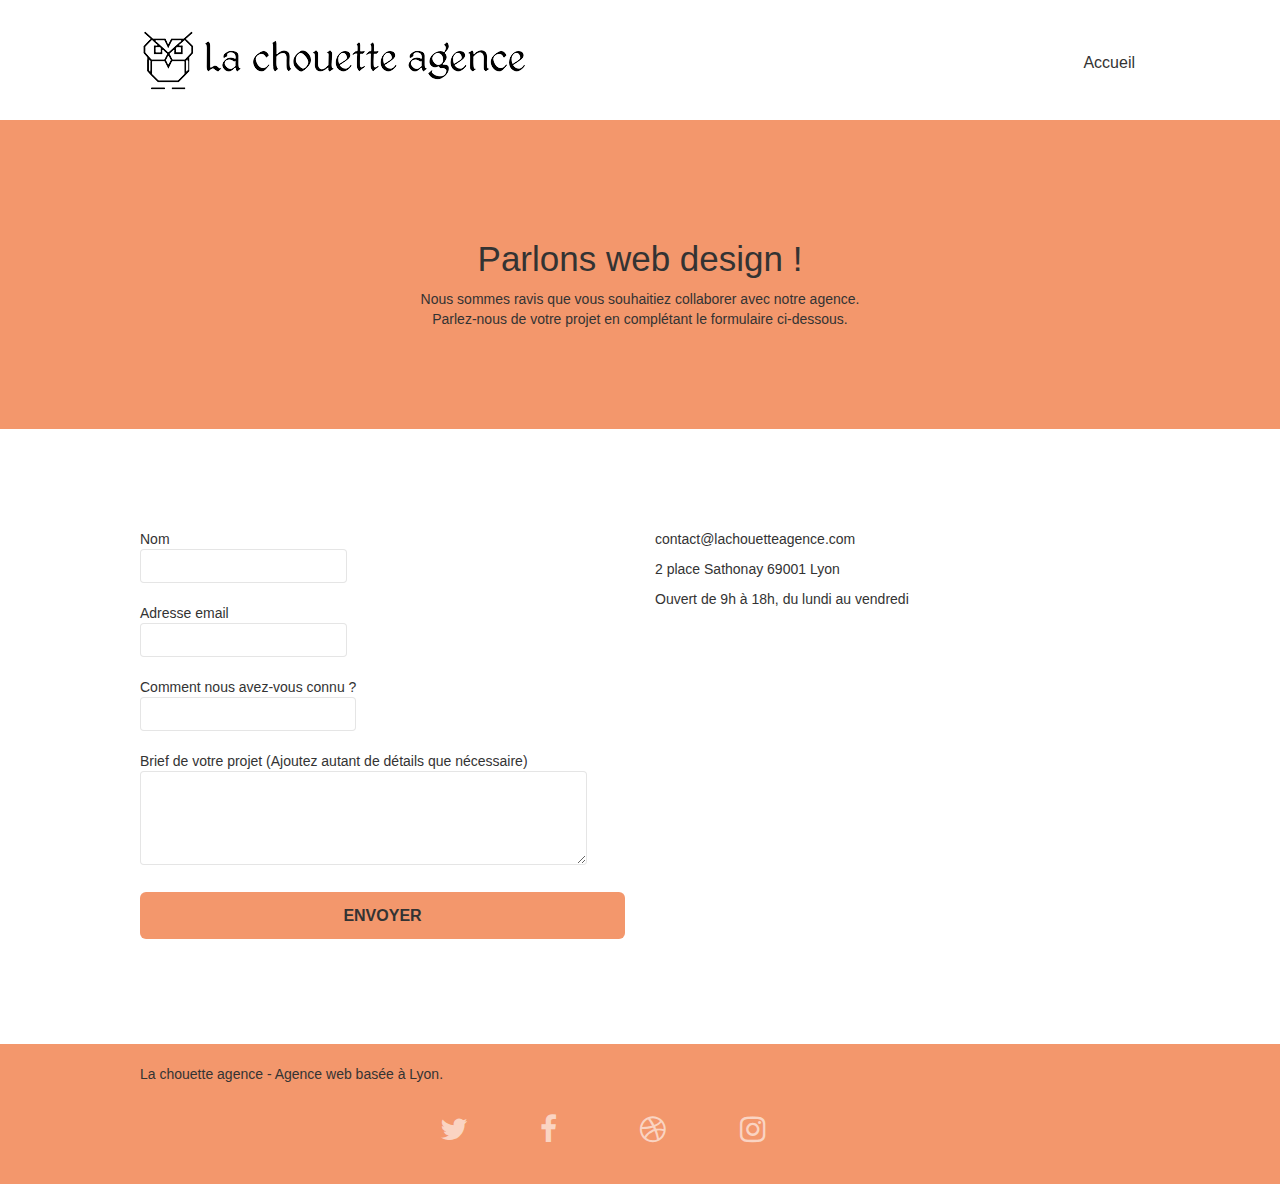
==== commit b380c50f: "indentation" ====
--- a/contact.html
+++ b/contact.html
@@ -31,8 +31,8 @@
             <div class="container bloc-sm">
                <nav class="navbar row">
                   <div class="navbar-header">
-                     <a class="navbar-brand" href="index.html"title="page d'accueil">
-                        <img src="img/la-chouette-agence.png" alt="bannière"/>
+                     <a class="navbar-brand" href="index.html" title="page d'accueil">
+                     <img src="img/la-chouette-agence.png" alt="bannière"/>
                      </a>
                      <button id="nav-toggle" type="button" class="ui-navbar-toggle navbar-toggle" data-toggle="collapse" data-target=".navbar-1">
                      <span class="sr-only">Toggle navigation</span>
@@ -53,7 +53,7 @@
          </div>
       </header>
       <main>
-         <div class="bloc bg-dots-bg bg-repeat bgc-atomic-tangerine d-bloc bloc-bg-texture texture-paper" id="bloc-6">
+        <div class="bloc bg-dots-bg bg-repeat bgc-atomic-tangerine d-bloc bloc-bg-texture texture-paper" id="bloc-6">
          <div class="container bloc-lg">
             <div class="row">
                <div class="col-sm-12">
@@ -67,15 +67,16 @@
                </div>
             </div>
          </div>
+        </div> 
          <div class="bloc bgc-white l-bloc" id="bloc-7">
             <div class="container bloc-lg">
                <div class="row">
                   <div class="col-sm-6">
-                     <form id="form_1" novalidate success-msg="Your message has been sent." fail-msg="Sorry it seems that our mail server is not responding, Sorry for the inconvenience!">
+                     <form>
                         <div class="form-group">
                            <label>
                            Nom
-                           <input id="name" class="form-control" title="entrez votre nom"required />
+                           <input id="name" class="form-control" title="entrez votre nom" required />
                            </label>
                         </div>
                         <div class="form-group">
@@ -93,10 +94,10 @@
                         <div class="form-group">
                            <label>
                            Brief de votre projet (Ajoutez autant de détails que nécessaire)<br>
-                           <textarea id="message" class="form-control" rows="4" cols="50" title="Détaillez le projet"required></textarea>
+                           <textarea id="message" class="form-control" rows="4" cols="50" title="Détaillez le projet" required></textarea>
                            </label>
                         </div>
-                        <button class="bloc-button btn btn-lg btn-block cta-hero btn-atomic-tangerine" title="Envoi du formulaire"type="submit">
+                        <button class="bloc-button btn btn-lg btn-block cta-hero btn-atomic-tangerine" title="Envoi du formulaire" type="submit">
                         Envoyer
                         </button>
                      </form>
@@ -110,34 +111,37 @@
             </div>
          </div>
       </main>
-      <section>
-         <a class="bloc-button btn btn-d scrollToTop" onclick="scrollToTarget('1')"></a>
-      </section>
+      <a class="bloc-button btn btn-d scrollToTop" onclick="scrollToTarget('1')"><span class="fa fa-chevron-up"></span></a>
       <footer>
-		<div class="bloc bgc-atomic-tangerine d-bloc" id="bloc-8">
-			<div class="container bloc-sm">
-				<div class="row">  
-         <div class="col-sm-12">
-         <p>La chouette agence - Agence web basée à Lyon.</p>
-         <div class="row row-no-gutters social">
-         <div class="col-sm-3">
-            <div class="text-center">
-               <a class="social" href="contact.html" title="Twitter"><span class="fa fa-twitter icon-md"></span></a>
-            </div>
-         </div>
-         <div class="col-sm-3">
-            <div class="text-center">
-               <a class="social" href="contact.html" title="Facebook"><span class="fa fa-facebook icon-md"></span></a>
-            </div>
-         </div>
-         <div class="col-sm-3">
-            <div class="text-center">
-               <a class="social" href="contact.html" title="Dribble"><span class="fa fa-dribbble icon-md"></span></a>
-            </div>
-         </div>
-         <div class="col-sm-3">
-            <div class="text-center">
-               <a class="social" href="contact.html" title="Instagram"><span class="fa fa-instagram icon-md"></span></a>
+         <div class="bloc bgc-atomic-tangerine d-bloc" id="bloc-8">
+            <div class="container bloc-sm">
+               <div class="row">
+                  <div class="col-sm-12">
+                     <p>La chouette agence - Agence web basée à Lyon.</p>
+                     <div class="row row-no-gutters social">
+                        <div class="col-sm-3">
+                           <div class="text-center">
+                              <a class="social" href="contact.html" title="Twitter"><span class="fa fa-twitter icon-md"></span></a>
+                           </div>
+                        </div>
+                        <div class="col-sm-3">
+                           <div class="text-center">
+                              <a class="social" href="contact.html" title="Facebook"><span class="fa fa-facebook icon-md"></span></a>
+                           </div>
+                        </div>
+                        <div class="col-sm-3">
+                           <div class="text-center">
+                              <a class="social" href="contact.html" title="Dribble"><span class="fa fa-dribbble icon-md"></span></a>
+                           </div>
+                        </div>
+                        <div class="col-sm-3">
+                           <div class="text-center">
+                              <a class="social" href="contact.html" title="Instagram"><span class="fa fa-instagram icon-md"></span></a>
+                           </div>
+                        </div>
+                     </div>
+                  </div>
+               </div>
             </div>
          </div>
       </footer>
--- a/style.min.css
+++ b/style.min.css
@@ -846,13 +846,13 @@
     }
 }
 
-@media only screen and (min-device-width: 768px) and (max-device-width: 1024px) and (orientation: landscape) {
+@media only screen and (min-width: 768px) and (max-width: 1024px) and (orientation: landscape) {
     .b-parallax {
         background-attachment: scroll;
     }
 }
 
-@media only screen and (min-device-width: 1024px) and (max-device-width: 1366px) and (-webkit-min-device-pixel-ratio: 1.5) {
+@media only screen and (min-width: 1024px) and (max-width: 1366px) and (-webkit-min-pixel-ratio: 1.5) {
     .b-parallax {
         background-attachment: scroll;
     }
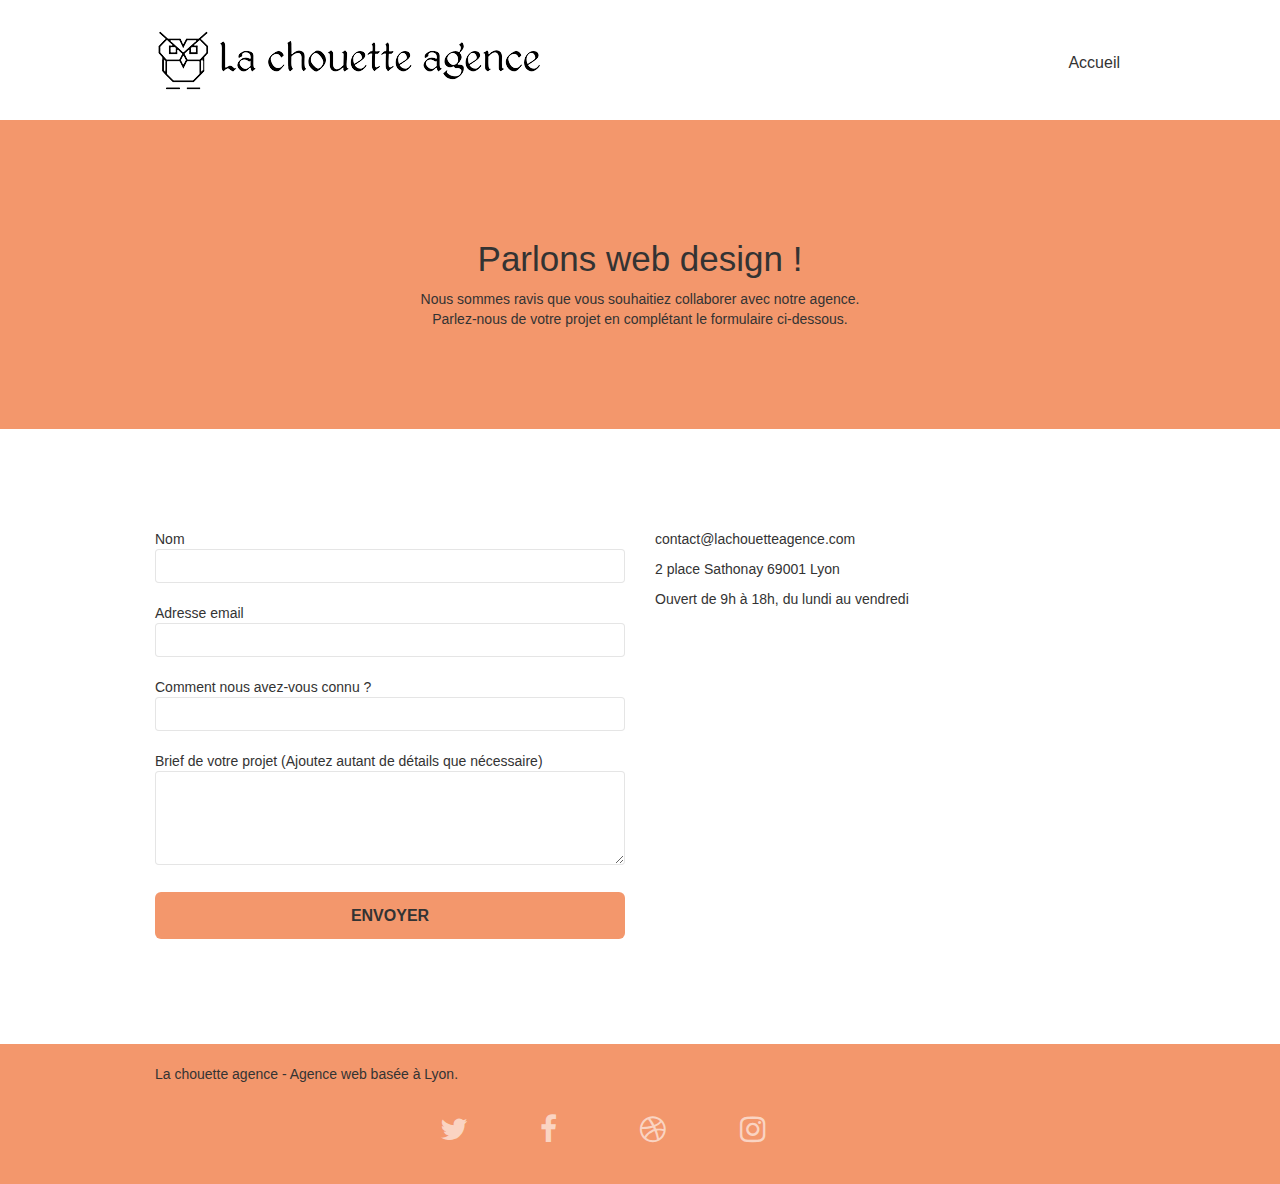
==== commit fe223bf4: "modifications" ====
--- a/contact.html
+++ b/contact.html
@@ -7,9 +7,9 @@
       <meta name="robots" content="index, follow">
       <link rel="shortcut icon" type="image/jpg" href="favicon.jpg">
       <link rel="stylesheet" type="text/css" href="./css/bootstrap.min.css">
-      <link rel="stylesheet" type="text/css" href="style.min.css">
       <link rel="stylesheet" type="text/css" href="./css/font-awesome.css">
       <link rel="stylesheet" type="text/css" href="./css/et-line.min.css">
+      <link rel="stylesheet" type="text/css" href="style.min.css">
       <link href="https://anissa95.github.io/P4_original/index.html" rel="canonical">
       <meta property="og:locale" content="fr_FR">
       <meta property="og:type" content="website">
@@ -32,7 +32,7 @@
                <nav class="navbar row">
                   <div class="navbar-header">
                      <a class="navbar-brand" href="index.html" title="page d'accueil">
-                     <img src="img/la-chouette-agence.png" alt="bannière"/>
+                     <img src="img/la-chouette-agence.jpg" alt="bannière"/>
                      </a>
                      <button id="nav-toggle" type="button" class="ui-navbar-toggle navbar-toggle" data-toggle="collapse" data-target=".navbar-1">
                      <span class="sr-only">Toggle navigation</span>
@@ -74,25 +74,25 @@
                   <div class="col-sm-6">
                      <form>
                         <div class="form-group">
-                           <label>
+                           <label for="name">
                            Nom
                            <input id="name" class="form-control" title="entrez votre nom" required />
                            </label>
                         </div>
                         <div class="form-group">
-                           <label>
+                           <label for="email">
                            Adresse email
                            <input id="email" class="form-control" title="entrez votre email" required />
                            </label>
                         </div>
                         <div class="form-group">
-                           <label>
+                           <label for="input_504">
                            Comment nous avez-vous connu ?
                            <input class="form-control" title="comment nous avez-vous connu" required id="input_504" />
                            </label>
                         </div>
                         <div class="form-group">
-                           <label>
+                           <label for="message">
                            Brief de votre projet (Ajoutez autant de détails que nécessaire)<br>
                            <textarea id="message" class="form-control" rows="4" cols="50" title="Détaillez le projet" required></textarea>
                            </label>
@@ -103,7 +103,9 @@
                      </form>
                   </div>
                   <div class="col-sm-6">
-                     <p>contact@lachouetteagence.com</p>
+                   <a href="mailto:contact@lachouetteagence.com">
+                      <p>contact@lachouetteagence.com</p>
+                   </a>
                      <p>2 place Sathonay 69001 Lyon</p>
                      <p>Ouvert de 9h à 18h, du lundi au vendredi</p>
                   </div>
--- a/style.min.css
+++ b/style.min.css
@@ -1,1038 +1 @@
-body {
-    margin: 0;
-    padding: 0;
-    background: #FFF;
-    overflow-x: hidden;
-    font-size: 14px;
-    
-}
-
-
-a,
-button {
-    transition: all .3s ease-in-out;
-    outline: none!important;
-}
-
-a:hover {
-    text-decoration: none;
-    cursor: pointer;
-}
-
-#page-loading-blocs-notifaction {
-    position: fixed;
-    top: 0;
-    bottom: 0;
-    width: 100%;
-    z-index: 100000;
-    background: #FFFFFF url("img/pageload-spinner.gif") no-repeat center center;
-}
-
-.bloc {
-    width: 100%;
-    clear: both;
-    background: 50% 50% no-repeat;
-    padding: 0 50px;
-    -webkit-background-size: cover;
-    -moz-background-size: cover;
-    -o-background-size: cover;
-    background-size: cover;
-    position: relative;
-}
-
-.bloc .container {
-    padding-left: 0;
-    padding-right: 0;
-}
-
-.bloc-lg {
-    padding: 100px 50px;
-}
-
-.bloc-md {
-    padding: 50px;
-}
-
-.bloc-sm {
-    padding: 20px 50px;
-}
-
-.bg-center,
-.bg-l-edge,
-.bg-r-edge,
-.bg-t-edge,
-.bg-b-edge,
-.bg-tl-edge,
-.bg-bl-edge,
-.bg-tr-edge,
-.bg-br-edge,
-.bg-repeat {
-    -webkit-background-size: auto!important;
-    -moz-background-size: auto!important;
-    -o-background-size: auto!important;
-    background-size: auto!important;
-}
-
-.bg-repeat {
-    background: repeat;
-}
-
-.bg-t-edge {
-    background: top no-repeat;
-}
-
-.bloc-bg-texture::before {
-    content: "";
-    background-size: 2px 2px;
-    position: absolute;
-    top: 0;
-    bottom: 0;
-    left: 0;
-    right: 0;
-}
-
-.texture-paper::before {
-    background-size: 280px 280px;
-}
-
-.b-parallax {
-    background-attachment: fixed;
-}
-
-.d-bloc {
-    color: rgba(255, 255, 255, .7);
-}
-
-.d-bloc button:hover {
-    color: rgba(255, 255, 255, .9);
-}
-
-.d-bloc .icon-round,
-.d-bloc .icon-square,
-.d-bloc .icon-rounded,
-.d-bloc .icon-semi-rounded-a,
-.d-bloc .icon-semi-rounded-b {
-    border-color: rgba(255, 255, 255, .9);
-}
-
-.d-bloc .divider-h span {
-    border-color: rgba(255, 255, 255, .2);
-}
-
-.d-bloc .a-btn,
-.d-bloc .navbar a,
-.d-bloc .navbar-brand,
-.d-bloc a .icon-sm,
-.d-bloc a .icon-md,
-.d-bloc a .icon-lg,
-.d-bloc a .icon-xl,
-.d-bloc h1 a,
-.d-bloc h2 a,
-.d-bloc h3 a,
-.d-bloc h4 a,
-.d-bloc h5 a,
-.d-bloc h6 a,
-.d-bloc p a {
-    color: rgba(255, 255, 255, .6);
-}
-
-.d-bloc .a-btn:hover,
-.d-bloc .navbar a:hover,
-.d-bloc .navbar-brand:hover,
-.d-bloc a:hover .icon-sm,
-.d-bloc a:hover .icon-md,
-.d-bloc a:hover .icon-lg,
-.d-bloc a:hover .icon-xl,
-.d-bloc h1 a:hover,
-.d-bloc h2 a:hover,
-.d-bloc h3 a:hover,
-.d-bloc h4 a:hover,
-.d-bloc h5 a:hover,
-.d-bloc h6 a:hover,
-.d-bloc p a:hover {
-    color: rgba(255, 255, 255, 1);
-}
-
-.d-bloc .navbar-toggle .icon-bar {
-    background: rgba(255, 255, 255, 1);
-}
-
-.d-bloc .btn-wire,
-.d-bloc .btn-wire:hover {
-    color: rgba(255, 255, 255, 1);
-    border-color: rgba(255, 255, 255, 1);
-}
-
-.d-bloc .panel {
-    color: rgba(0, 0, 0, .5);
-}
-
-.d-bloc .panel button:hover {
-    color: rgba(0, 0, 0, .7);
-}
-
-.d-bloc .panel icon {
-    border-color: rgba(0, 0, 0, .7);
-}
-
-.d-bloc .panel .divider-h span {
-    border-color: rgba(0, 0, 0, .1);
-}
-
-.d-bloc .panel .a-btn {
-    color: rgba(0, 0, 0, .6);
-}
-
-.d-bloc .panel .a-btn:hover {
-    color: rgba(0, 0, 0, 1);
-}
-
-.d-bloc .panel .btn-wire,
-.d-bloc .panel .btn-wire:hover {
-    color: rgba(0, 0, 0, .7);
-    border-color: rgba(0, 0, 0, .3);
-}
-
-.d-bloc .panel,
-.l-bloc {
-    color: rgba(0, 0, 0, .5);
-}
-
-.d-bloc .panel button:hover,
-.l-bloc button:hover {
-    color: rgba(0, 0, 0, .7);
-}
-
-.l-bloc .icon-round,
-.l-bloc .icon-square,
-.l-bloc .icon-rounded,
-.l-bloc .icon-semi-rounded-a,
-.l-bloc .icon-semi-rounded-b {
-    border-color: rgba(0, 0, 0, .7);
-}
-
-.d-bloc .panel .divider-h span,
-.l-bloc .divider-h span {
-    border-color: rgba(0, 0, 0, .1);
-}
-
-.d-bloc .panel .a-btn,
-.l-bloc .a-btn,
-.l-bloc .navbar a,
-.l-bloc .navbar-brand,
-.l-bloc a .icon-sm,
-.l-bloc a .icon-md,
-.l-bloc a .icon-lg,
-.l-bloc a .icon-xl,
-.l-bloc h1 a,
-.l-bloc h2 a,
-.l-bloc h3 a,
-.l-bloc h4 a,
-.l-bloc h5 a,
-.l-bloc h6 a,
-.l-bloc p a {
-    color: rgba(0, 0, 0, .6);
-}
-
-.d-bloc .panel .a-btn:hover,
-.l-bloc .a-btn:hover,
-.l-bloc .navbar a:hover,
-.l-bloc .navbar-brand:hover,
-.l-bloc a:hover .icon-sm,
-.l-bloc a:hover .icon-md,
-.l-bloc a:hover .icon-lg,
-.l-bloc a:hover .icon-xl,
-.l-bloc h1 a:hover,
-.l-bloc h2 a:hover,
-.l-bloc h3 a:hover,
-.l-bloc h4 a:hover,
-.l-bloc h5 a:hover,
-.l-bloc h6 a:hover,
-.l-bloc p a:hover {
-    color: rgba(0, 0, 0, 1);
-}
-
-.l-bloc .navbar-toggle .icon-bar {
-    color: rgba(0, 0, 0, .6);
-}
-
-.d-bloc .panel .btn-wire,
-.d-bloc .panel .btn-wire:hover,
-.l-bloc .btn-wire,
-.l-bloc .btn-wire:hover {
-    color: rgba(0, 0, 0, .7);
-    border-color: rgba(0, 0, 0, .3);
-}
-
-.voffset {
-    margin-top: 30px;
-}
-
-.voffset-lg {
-    margin-top: 80px;
-}
-
-.row-no-gutters {
-    margin-right: 0;
-    margin-left: 0;
-}
-
-.row.row-no-gutters > [class^="col-"],
-.row.row-no-gutters > [class*=" col-"] {
-    padding-right: 0;
-    padding-left: 0;
-}
-
-#bloc-1-hero h1 {
-    font-size: 32px;
-}
-
-.navbar {
-    margin-bottom: 0;
-    z-index: 1;
-}
-
-.navbar-brand {
-    height: auto;
-    padding: 3px 15px;
-    font-size: 25px;
-    font-weight: normal;
-    font-weight: 600;
-    line-height: 44px;
-}
-
-.navbar-brand img {
-    max-height: 200px;
-    margin: 0 5px 0 0;
-    display: inline;
-}
-
-.navbar-brand img[src$=svg] {
-    min-width: 100px;
-}
-
-.nav-center .navbar-brand img {
-    margin: 0;
-}
-
-.navbar .nav {
-    padding-top: 2px;
-    margin-right: -16px;
-    float: right;
-    z-index: 1;
-}
-
-.nav > li {
-    float: left;
-    margin-top: 4px;
-    font-size: 16px;
-}
-
-.navbar-nav .open .dropdown-menu > li > a {
-    text-align: inherit;
-}
-
-.nav > li a:hover,
-.nav > li a:focus {
-    background: transparent;
-}
-
-.navbar-toggle {
-    margin: 10px 10px 0 0;
-    border: 0px;
-}
-
-.navbar-toggle:hover {
-    background: transparent!important;
-}
-
-.navbar-toggle .icon-bar {
-    background-color: rgba(0, 0, 0, .5);
-    width: 26px;
-}
-
-.nav-invert .navbar .nav {
-    float: left;
-}
-
-.nav-invert .navbar-header,
-.nav-invert .navbar-brand {
-    float: right;
-    position: relative;
-    z-index: 2;
-}
-
-@media (min-width: 768px) {
-    .site-navigation {
-        position: absolute;
-        top: 50%;
-        right: 20px;
-        transform: translate(0, -50%);
-        -webkit-transform: translateY(-50%);
-    }
-    .nav > li .dropdown-menu a,
-    .nav > li .dropdown-menu a:hover {
-        color: #484848;
-    }
-    .nav-invert .site-navigation {
-        left: 0;
-        right: 0;
-    }
-    .nav-center {
-        text-align: center;
-    }
-    .nav-center .navbar-header {
-        width: 100%;
-    }
-    .nav-center .navbar-header,
-    .nav-center .navbar-brand,
-    .nav-center .nav > li {
-        float: none;
-        display: inline-block;
-    }
-    .nav-center .site-navigation {
-        position: relative;
-        width: 100%;
-        right: 0;
-        margin-right: 0px;
-        margin-top: 20px;
-    }
-    .nav-center.mini-nav .navbar-toggle {
-        float: none;
-        margin: 10px auto 0;
-    }
-}
-
-.nav > li > .dropdown a {
-    background: none!important;
-    display: block;
-    padding: 14px 15px;
-}
-
-nav .caret {
-    margin: 0 5px;
-}
-
-.dropdown-menu .dropdown-menu {
-    top: -8px;
-    left: 100%;
-}
-
-.dropdown-menu .dropmenu-flow-right {
-    top: 100%;
-    left: 0;
-    margin-left: -1px;
-    border-top-left-radius: 0;
-    border-top-right-radius: 0;
-}
-
-.dropdown-menu .dropdown span {
-    border: 4px solid black;
-    border-top-color: transparent;
-    border-right-color: transparent;
-    border-bottom-color: transparent;
-    margin: 6px -5px 0 0!important;
-    float: right;
-}
-
-.mg-md {
-    margin-top: 10px;
-    margin-bottom: 20px;
-}
-
-.mg-lg {
-    margin-top: 10px;
-    margin-bottom: 40px;
-}
-
-.btn {
-    margin: 0 5px 5px 0;
-}
-
-.btn.pull-right {
-    margin: 0 0 5px 5px;
-}
-
-.btn-d,
-.btn-d:hover,
-.btn-d:focus {
-    color: #FFF;
-    background: rgba(0, 0, 0, .3);
-}
-
-button {
-    outline: none!important;
-}
-
-.btn-rd {
-    border-radius: 40px;
-}
-
-.btn-clean {
-    border: 1px solid rgba(0, 0, 0, .08);
-    border-bottom-color: rgba(0, 0, 0, .1);
-    text-shadow: 0 1px 0 rgba(0, 0, 1, .1);
-    box-shadow: 0 1px 3px rgba(0, 0, 1, .25), inset 0 1px 0 0 rgba(255, 255, 255, .15);
-}
-
-.icon-md {
-    font-size: 30px!important;
-}
-
-.icon-lg {
-    font-size: 60px!important;
-}
-
-.sm-shadow {
-    text-shadow: 0 1px 2px rgba(0, 0, 0, .3);
-}
-
-.panel-sq,
-.panel-sq .panel-heading,
-.panel-sq .panel-footer {
-    border-radius: 0;
-}
-
-.panel-rd {
-    border-radius: 30px;
-}
-
-.panel-rd .panel-heading {
-    border-radius: 29px 29px 0 0;
-}
-
-.panel-rd .panel-footer {
-    border-radius: 0 0 29px 29px;
-}
-
-.form-control {
-    border-color: rgba(0, 0, 0, .1);
-    box-shadow: none;
-}
-
-.scrollToTop {
-    width: 40px;
-    height: 40px;
-    position: fixed;
-    bottom: 20px;
-    right: 20px;
-    opacity: 0;
-    z-index: 500;
-    transition: all .3s ease-in-out;
-}
-
-.scrollToTop span {
-    margin-top: 6px;
-}
-
-.showScrollTop {
-    font-size: 14px;
-    opacity: 1;
-}
-
-a[data-lightbox] {
-    position: relative;
-    display: block;
-    text-align: center;
-}
-
-a[data-lightbox]:hover::before {
-    content: "+";
-    font-family: "HelveticaNeue-Light", "Helvetica Neue Light", "Helvetica Neue", Helvetica, Arial;
-    font-size: 32px;
-    width: 50px;
-    height: 50px;
-    margin-left: -25px;
-    border-radius: 50%;
-    background: rgba(0, 0, 0, .6);
-    color: #FFF;
-    font-weight: 100;
-    z-index: 1;
-    position: absolute;
-    top: 50%;
-    transform: translateY(-50%);
-    -webkit-transform: translateY(-50%);
-}
-
-a[data-lightbox]:hover img {
-    opacity: 0.6;
-    -webkit-animation-fill-mode: none;
-    animation-fill-mode: none;
-}
-
-#lightbox-modal {
-    display: flex;
-    align-items: center;
-}
-
-#lightbox-modal .modal-dialog {
-    width: 90%;
-    max-width: 900px;
-    margin: 0 auto 0;
-}
-
-#lightbox-modal .modal-dialog img {
-    max-height: 90vh;
-    margin: 0 auto;
-}
-
-.lightbox-caption {
-    padding: 20px;
-    color: #FFF;
-    background: rgba(0, 0, 0, .5);
-    position: absolute;
-    left: 15px;
-    right: 15px;
-    bottom: 5px;
-}
-
-.close-lightbox {
-    color: #FFF;
-    font-size: 30px;
-    position: absolute;
-    top: 20px;
-    right: 20px;
-    z-index: 20;
-    background: rgba(0, 0, 0, .5);
-    border: none;
-    line-height: 30px;
-    padding: 0 9px 5px;
-    opacity: 0.3;
-}
-
-.close-lightbox:hover,
-.next-lightbox:hover,
-.prev-lightbox:hover {
-    opacity: 1.0;
-    color: #FFF;
-}
-
-.next-lightbox,
-.prev-lightbox {
-    font-size: 20px;
-    color: rgba(255, 255, 255, .9);
-    background: rgba(0, 0, 0, .5);
-    transition: all .2s ease-in-out;
-    position: absolute;
-    top: 45%;
-    z-index: 1;
-    opacity: 0.4;
-}
-
-.next-lightbox {
-    padding: 6px 8px 1px 13px;
-    right: 25px;
-}
-
-.prev-lightbox {
-    padding: 6px 13px 1px 10px;
-    left: 25px;
-}
-
-.snapshot-lb .modal-body {
-    padding-bottom: 45px;
-}
-
-.snapshot-lb .lightbox-caption {
-    padding: 0;
-    color: rgba(0, 0, 0, .5);
-    background: none;
-}
-
-h1,
-h2,
-h3,
-h4,
-h5,
-h6,
-p,
-label,
-.btn,
-a {
-    font-family: "helvetica";
-    font-weight: 400;
-    color: #333333!important;
-}
-
-.container {
-    max-width: 1000px;
-}
-
-.hero-bloc-text {
-    font-size: 35px;
-}
-
-.hero-bloc-text-sub {
-    font-size: 36px;
-}
-
-.statement-bloc-text {
-    line-height: 26px;
-    font-style: italic;
-    font-size: 20px;
-    text-align: center;
-    font-weight: lighter;
-    max-width: 520px;
-    margin: auto auto auto auto;
-}
-
-p {
-    font-size: 14px;
-}
-
-.tight-width-whitespace {
-    max-width: 600px;
-    margin: auto auto auto auto;
-}
-
-.h1 {
-    font-size: 20px;
-    font-family: "Open Sans";
-}
-
-.cta-hero {
-    margin-top: 22px;
-    color: #FFFFFF!important;
-    text-transform: uppercase;
-    padding: 12px 28px 12px 28px;
-    font-size: 16px;
-    font-weight: 700;
-}
-
-.social {
-    max-width: 400px;
-    margin: auto auto auto auto;
-    display: flex;
-    justify-content: space-between;
-    padding: 10px 0 10px 0;
-}
-
-h2 {
-    font-size: 22px;
-    line-height: 1.4em;
-}
-
-h3 {
-    font-size: 15px;
-    text-transform: uppercase;
-    font-weight: 700;
-    color: #333333!important;
-}
-
-.med-width-whitespace {
-    max-width: 800px;
-    margin: auto auto auto auto;
-    box-shadow: 0px 0px 0px #000000;
-}
-
-h1 {
-    color: #333333!important;
-}
-
-h4 {
-    color: #333333!important;
-}
-
-.icons {
-    margin-bottom: 14px;
-    margin-top: 24px;
-}
-
-.white {
-    color: #333333!important;
-}
-
-.portfolio-thumb {
-    margin-bottom: 24px;
-}
-
-.portfolio-row {
-    margin-bottom: 44px;
-    margin-top: 50px;
-}
-
-.avatar {
-    box-shadow: 0px 4px 9px rgba(0, 0, 0, 0.3);
-}
-
-.black-background {
-    background-color: #F3976C;
-    padding: 40px 40px 40px 40px;
-}
-
-.bold-link {
-    font-weight: 900;
-    text-decoration: underline!important;
-}
-
-.bgc-white {
-    background-color: #FFFFFF;
-}
-
-.bgc-dark-slate-blue {
-    background-color: #333333;
-}
-
-.bgc-atomic-tangerine {
-    background-color: #F3976C!important;
-}
-
-.tc-white {
-    background-color: #F3976C!important;
-}
-
-.btn-atomic-tangerine {
-    background: #F3976C;
-    color: #333333!important;
-}
-
-.btn-atomic-tangerine:hover {
-    background: #c27956!important;
-    color: #FFFFFF!important;
-}
-
-.ltc-white {
-    color: #333333!important;
-}
-
-.ltc-white:hover {
-    color: #cccccc!important;
-}
-
-.ltc-atomic-tangerine {
-    color: #F3976C!important;
-}
-
-.ltc-atomic-tangerine:hover {
-    color: #c27956!important;
-}
-
-.icon-dark-slate-blue {
-    color: #333333!important;
-    border-color: #333333!important;
-}
-
-.bg-banniere {
-    background-image: url("img/la-chouette-agence-banniere.png");
-}
-.bg-presentation {
-    background-image: url(img/image-de-presentation.png);
-}
-.bloc bgc-atomic-tangerine d-bloc {
-    background-color: #F3976C;
-    color: #333333;
-}
-
-@media (max-width: 1024px) {
-    .bloc {
-        padding-left: 20px;
-        padding-right: 20px;
-    }
-    .bloc.full-width-bloc,
-    .bloc-tile-2.full-width-bloc .container,
-    .bloc-tile-3.full-width-bloc .container,
-    .bloc-tile-4.full-width-bloc .container {
-        padding-left: 0;
-        padding-right: 0;
-    }
-}
-
-@media (max-width: 992px) and (min-width: 768px) {
-    .navbar .nav {
-        max-width: 80%
-    }
-    .nav-center.navbar .nav {
-        max-width: 100%
-    }
-}
-
-@media only screen and (min-width: 768px) and (max-width: 1024px) and (orientation: landscape) {
-    .b-parallax {
-        background-attachment: scroll;
-    }
-}
-
-@media only screen and (min-width: 1024px) and (max-width: 1366px) and (-webkit-min-pixel-ratio: 1.5) {
-    .b-parallax {
-        background-attachment: scroll;
-    }
-}
-
-@media (max-width: 991px) {
-    .container {
-        width: 100%;
-    }
-    .b-parallax {
-        background-attachment: scroll;
-    }
-    .page-container,
-    #hero-bloc {
-        overflow-x: hidden;
-        position: relative;
-    }
-    .bloc {
-        padding-left: constant(safe-area-inset-left);
-        padding-r